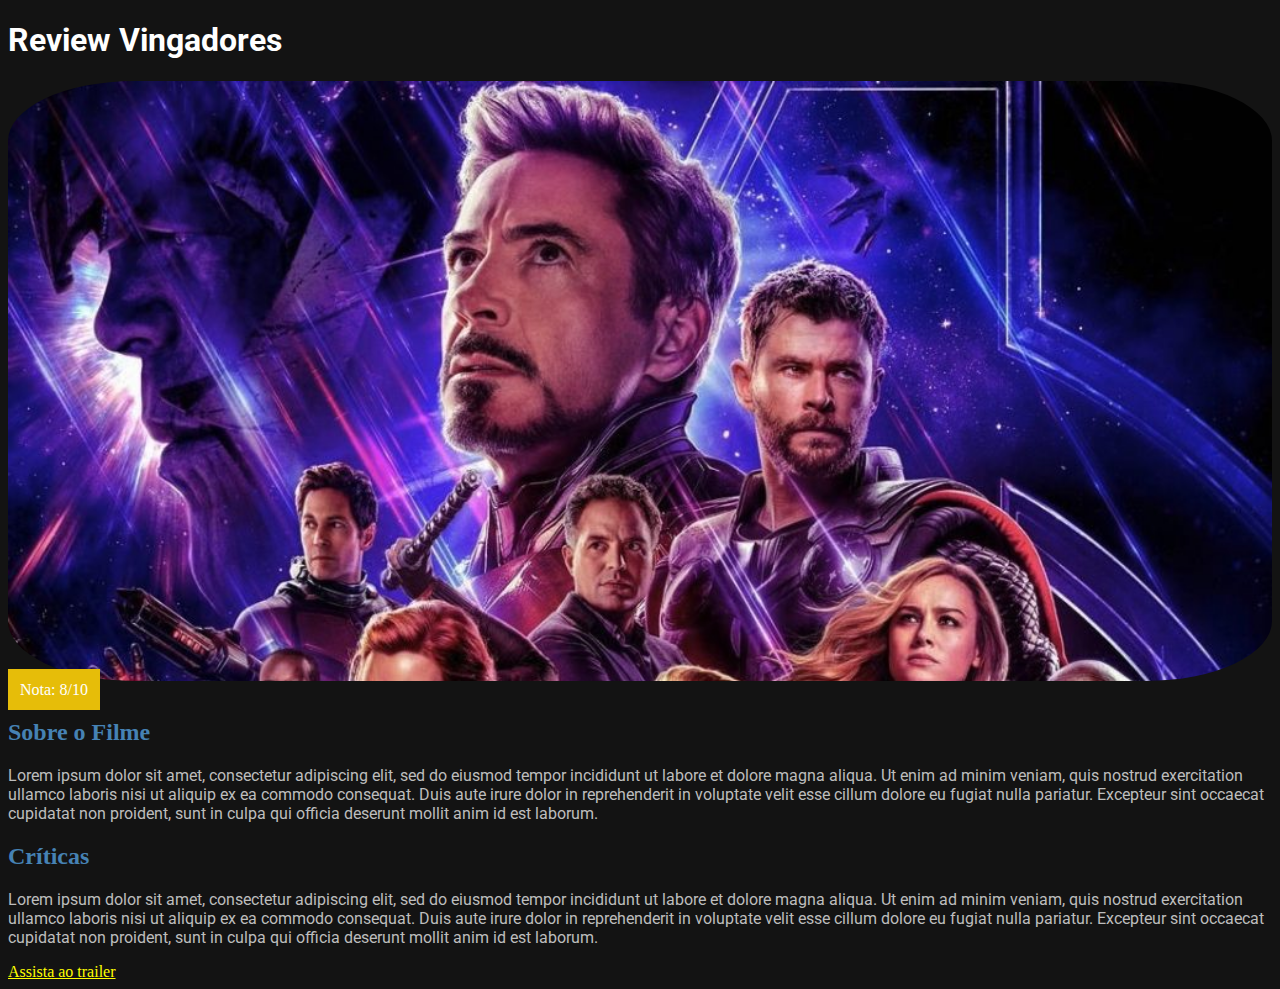
==== Front-End-I/Atividades-em-grupo/Aula-8_23-02-22/index.html @ ad27904d "Aula 8 Mesa dia 23-02-22" ====
<!DOCTYPE html>
<html lang="en">
<head>
    <meta charset="UTF-8">
    <meta http-equiv="X-UA-Compatible" content="IE=edge">
    <meta name="viewport" content="width=device-width, initial-scale=1.0">
    <title>Review</title>
    <link rel="stylesheet" href="css/style.css">
</head>
<body>

    <h1>Review Vingadores</h1>

    <div class="media-picture"></div>

    <span class="review-score">Nota: 8/10</span>

    <h2>Sobre o Filme</h2>

    <p>
        Lorem ipsum dolor sit amet, consectetur adipiscing elit, sed do eiusmod tempor incididunt ut labore et dolore magna
        aliqua. Ut enim ad minim veniam, quis nostrud exercitation ullamco laboris nisi ut aliquip ex ea commodo consequat.
        Duis aute irure dolor in reprehenderit in voluptate velit esse cillum dolore eu fugiat nulla pariatur. Excepteur
        sint occaecat cupidatat non proident, sunt in culpa qui officia deserunt mollit anim id est laborum.
    </p>

    <h2>Críticas</h2>

    <p>
        Lorem ipsum dolor sit amet, consectetur adipiscing elit, sed do eiusmod tempor incididunt ut labore et dolore magna
        aliqua. Ut enim ad minim veniam, quis nostrud exercitation ullamco laboris nisi ut aliquip ex ea commodo consequat.
        Duis aute irure dolor in reprehenderit in voluptate velit esse cillum dolore eu fugiat nulla pariatur. Excepteur
        sint occaecat cupidatat non proident, sunt in culpa qui officia deserunt mollit anim id est laborum.
    </p>

    <a href="https://www.youtube.com/watch?v=4jGRyEa2jhE">Assista ao trailer</a>

</body>
</html>
---- Front-End-I/Atividades-em-grupo/Aula-8_23-02-22/css/style.css ----
@import url('https://fonts.googleapis.com/css2?family=Roboto:wght@500&display=swap');

body {
    background-color:#131313;
}
h1 {
    color: white;
    font-family: roboto;
   
}
.media-picture {
    height: 600px;
    background-color: rgb(99, 97, 95);
    background-image:url('../img/avengers-endgame-poster-top-half-1024x705.jpg');
    background-repeat: no-repeat;
    background-size: 100%;
    border-radius: 10%;
    border-color: #bdbdbd;
}
.review-score {
    color: white;
    background-color: #e6bd09;
    padding: 12px;

}
h2 {
    color: steelblue;

}
p {
    color: #bdbdbd;
    font-family: roboto;
}
a{
    color: yellow;
    

}
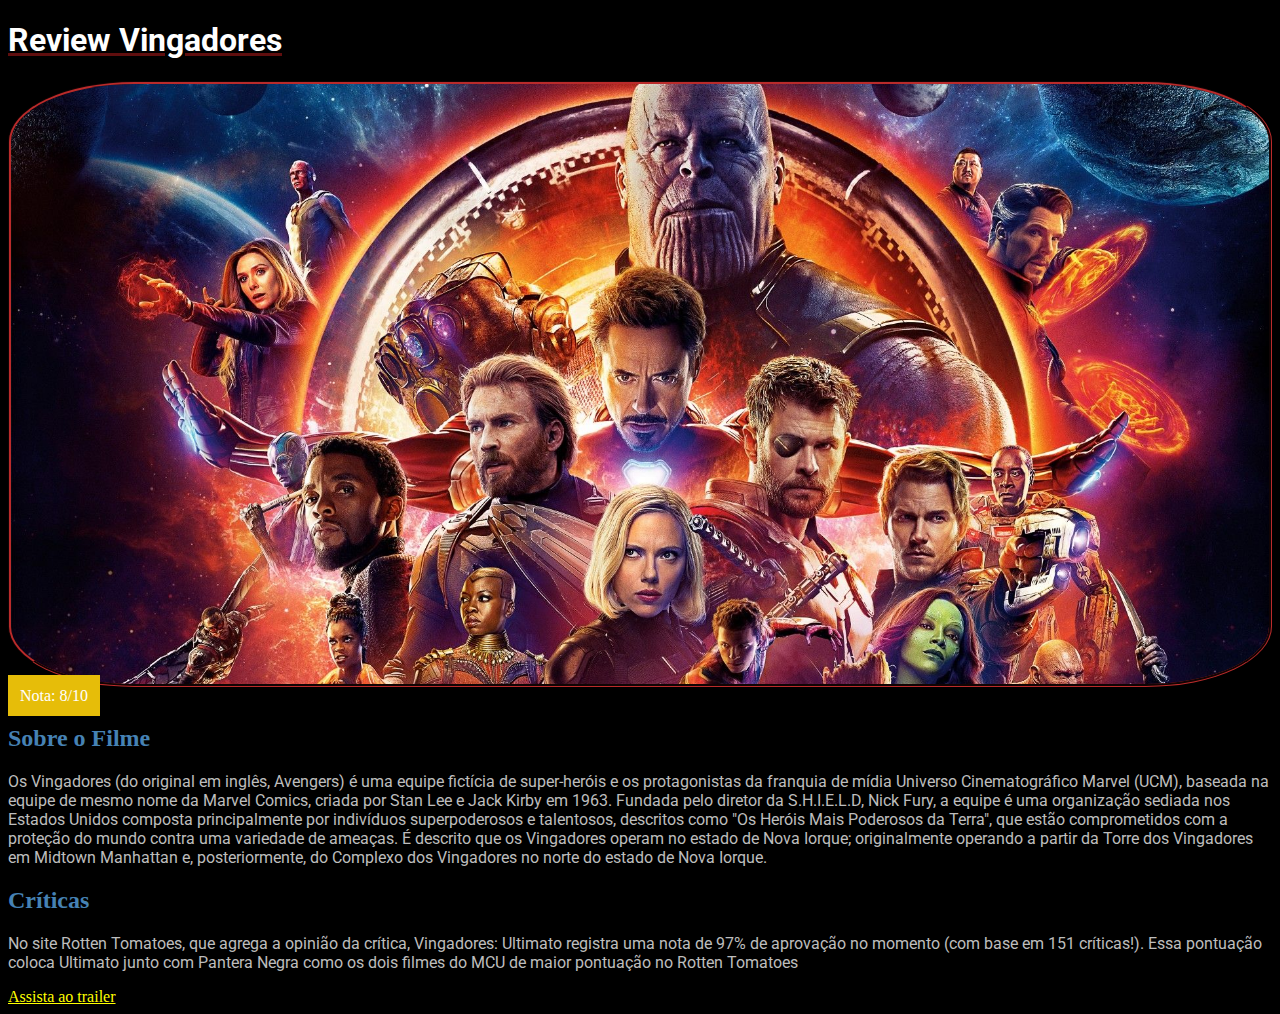
==== commit 63a1e6cf: "Melhorias aula 8_23-02-22" ====
--- a/Front-End-I/Atividades-em-grupo/Aula-8_23-02-22/index.html
+++ b/Front-End-I/Atividades-em-grupo/Aula-8_23-02-22/index.html
@@ -18,19 +18,21 @@
     <h2>Sobre o Filme</h2>
 
     <p>
-        Lorem ipsum dolor sit amet, consectetur adipiscing elit, sed do eiusmod tempor incididunt ut labore et dolore magna
-        aliqua. Ut enim ad minim veniam, quis nostrud exercitation ullamco laboris nisi ut aliquip ex ea commodo consequat.
-        Duis aute irure dolor in reprehenderit in voluptate velit esse cillum dolore eu fugiat nulla pariatur. Excepteur
-        sint occaecat cupidatat non proident, sunt in culpa qui officia deserunt mollit anim id est laborum.
+        Os Vingadores (do original em inglês, Avengers) é uma equipe fictícia de super-heróis e os protagonistas da 
+        franquia de mídia Universo Cinematográfico Marvel (UCM), baseada na equipe de mesmo nome da Marvel Comics,
+         criada por Stan Lee e Jack Kirby em 1963. Fundada pelo diretor da S.H.I.E.L.D, Nick Fury,
+         a equipe é uma organização sediada nos Estados Unidos composta principalmente por indivíduos superpoderosos e talentosos,
+         descritos como "Os Heróis Mais Poderosos da Terra", que estão comprometidos com a proteção do mundo contra uma variedade de ameaças.
+         É descrito que os Vingadores operam no estado de Nova Iorque; originalmente operando a partir da Torre dos Vingadores em Midtown Manhattan e,
+         posteriormente, do Complexo dos Vingadores no norte do estado de Nova Iorque.
     </p>
 
     <h2>Críticas</h2>
 
     <p>
-        Lorem ipsum dolor sit amet, consectetur adipiscing elit, sed do eiusmod tempor incididunt ut labore et dolore magna
-        aliqua. Ut enim ad minim veniam, quis nostrud exercitation ullamco laboris nisi ut aliquip ex ea commodo consequat.
-        Duis aute irure dolor in reprehenderit in voluptate velit esse cillum dolore eu fugiat nulla pariatur. Excepteur
-        sint occaecat cupidatat non proident, sunt in culpa qui officia deserunt mollit anim id est laborum.
+        No site Rotten Tomatoes, que agrega a opinião da crítica, Vingadores:
+         Ultimato registra uma nota de 97% de aprovação no momento (com base em 151 críticas!).
+         Essa pontuação coloca Ultimato junto com Pantera Negra como os dois filmes do MCU de maior pontuação no Rotten Tomatoes
     </p>
 
     <a href="https://www.youtube.com/watch?v=4jGRyEa2jhE">Assista ao trailer</a>
--- a/Front-End-I/Atividades-em-grupo/Aula-8_23-02-22/css/style.css
+++ b/Front-End-I/Atividades-em-grupo/Aula-8_23-02-22/css/style.css
@@ -1,21 +1,28 @@
 @import url('https://fonts.googleapis.com/css2?family=Roboto:wght@500&display=swap');
 
 body {
-    background-color:#131313;
+    background-color:#000000;
+    
+    
 }
 h1 {
     color: white;
     font-family: roboto;
+    text-decoration: underline;
+    text-decoration-color: rgb(96, 14, 14);
    
 }
 .media-picture {
     height: 600px;
     background-color: rgb(99, 97, 95);
-    background-image:url('../img/avengers-endgame-poster-top-half-1024x705.jpg');
+    background-image:url('../img/a2524dfa5d8dbe3e4b822136d45245fa.jpg');
     background-repeat: no-repeat;
     background-size: 100%;
     border-radius: 10%;
-    border-color: #bdbdbd;
+    border-style: groove;
+    border-color: rgb(102, 24, 24);
+   
+    
 }
 .review-score {
     color: white;
